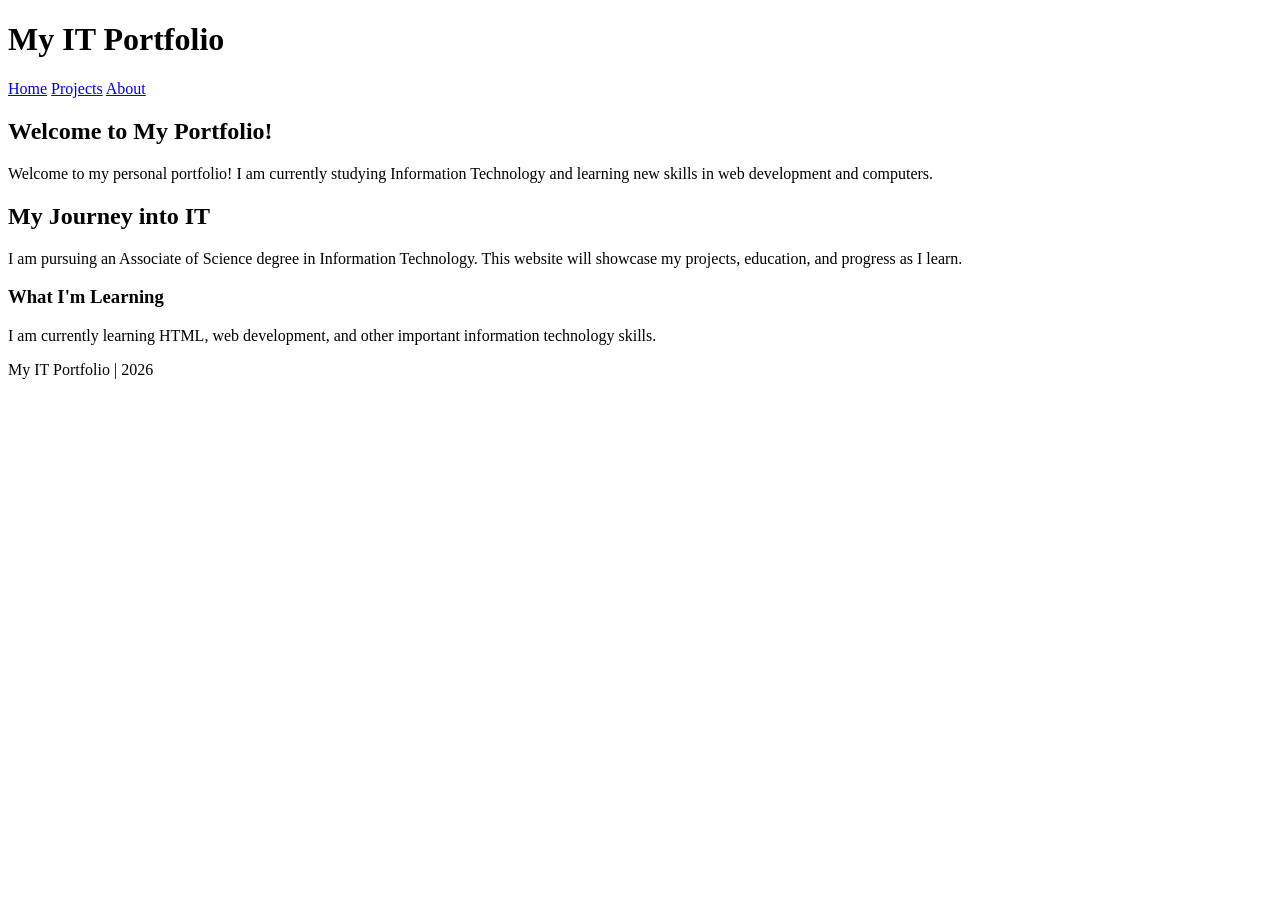
==== index.html @ e7679397 "Initial portfolio website structure and wireframe" ====
<!DOCTYPE html>
<html lang="en">

<head>
    <meta charset="UTF-8">
    <meta name="viewport" content="width=device-width, initial-scale=1.0">
    <title>Home | My IT Portfolio</title>
</head>

<body>

    <header>
        <h1>My IT Portfolio</h1>

        <nav>
            <a href="index.html">Home</a>
            <a href="projects.html">Projects</a>
            <a href="about.html">About</a>
        </nav>
    </header>

    <main>
        <section>
            <h2>Welcome to My Portfolio!</h2>
            <p>
                Welcome to my personal portfolio!
                I am currently studying Information
                Technology and learning new skills
                in web development and computers.
            </p>
        </section>

        <section>
            <h2>My Journey into IT</h2>
            <p>
                I am pursuing an Associate of Science
                degree in Information Technology.
                This website will showcase my projects,
                education, and progress as I learn.
            </p>

            <h3>What I'm Learning</h3>
            <p>
                I am currently learning HTML,
                web development, and other important
                information technology skills.
            </p>
        </section>
    </main>

    <footer>
        <p>My IT Portfolio | 2026</p>
    </footer>  

</body>

</html>
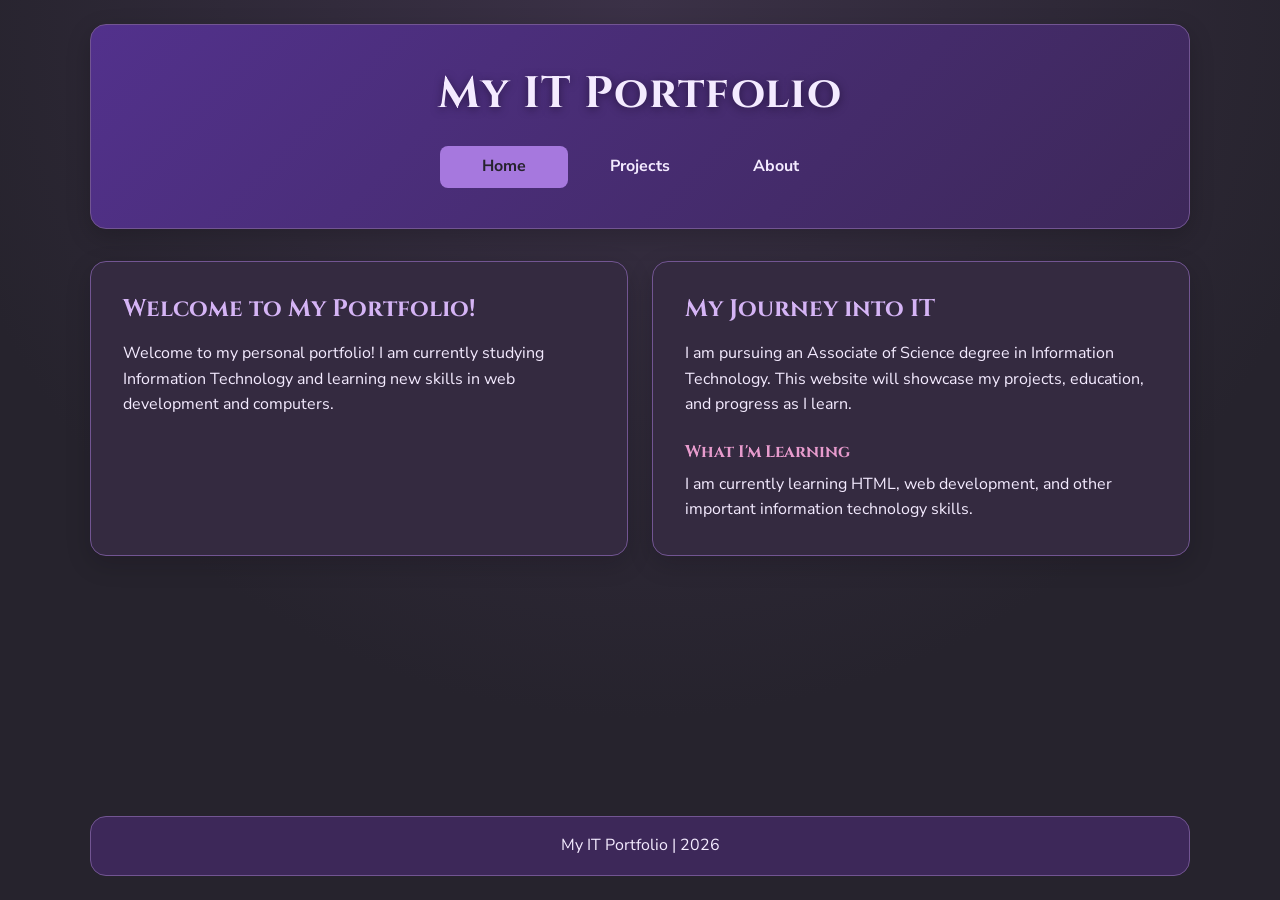
==== commit b671d314: "Style index.html with shared responsive portfolio layout" ====
--- a/index.html
+++ b/index.html
@@ -1,57 +1,62 @@
-<!DOCTYPE html>
-<html lang="en">
-
-<head>
-    <meta charset="UTF-8">
-    <meta name="viewport" content="width=device-width, initial-scale=1.0">
-    <title>Home | My IT Portfolio</title>
-</head>
-
-<body>
-
-    <header>
-        <h1>My IT Portfolio</h1>
-
-        <nav>
-            <a href="index.html">Home</a>
-            <a href="projects.html">Projects</a>
-            <a href="about.html">About</a>
-        </nav>
-    </header>
-
-    <main>
-        <section>
-            <h2>Welcome to My Portfolio!</h2>
-            <p>
-                Welcome to my personal portfolio!
-                I am currently studying Information
-                Technology and learning new skills
-                in web development and computers.
-            </p>
-        </section>
-
-        <section>
-            <h2>My Journey into IT</h2>
-            <p>
-                I am pursuing an Associate of Science
-                degree in Information Technology.
-                This website will showcase my projects,
-                education, and progress as I learn.
-            </p>
-
-            <h3>What I'm Learning</h3>
-            <p>
-                I am currently learning HTML,
-                web development, and other important
-                information technology skills.
-            </p>
-        </section>
-    </main>
-
-    <footer>
-        <p>My IT Portfolio | 2026</p>
-    </footer>  
-
-</body>
-
-</html>+<!DOCTYPE html>
+<html lang="en">
+
+<head>
+    <meta charset="UTF-8">
+    <meta name="viewport" content="width=device-width, initial-scale=1.0">
+    <title>Home | My IT Portfolio</title>
+    <link rel="preconnect" href="https://fonts.googleapis.com">
+    <link rel="preconnect" href="https://fonts.gstatic.com" crossorigin>
+    <link href="https://fonts.googleapis.com/css2?family=Cinzel:wght@400;600;700&family=Nunito+Sans:wght@400;600;700&display=swap" rel="stylesheet">
+    <link rel="stylesheet" href="style.css">
+</head>
+
+<body>
+    <a class="skip-link" href="#main-content">Skip to main content</a>
+
+    <header id="site-header">
+        <h1>My IT Portfolio</h1>
+
+        <nav class="site-nav" aria-label="Main navigation">
+            <a href="index.html" aria-current="page">Home</a>
+            <a href="projects.html">Projects</a>
+            <a href="about.html">About</a>
+        </nav>
+    </header>
+
+    <main id="main-content" class="page-grid page-grid--two">
+        <section class="panel">
+            <h2>Welcome to My Portfolio!</h2>
+            <p>
+                Welcome to my personal portfolio!
+                I am currently studying Information
+                Technology and learning new skills
+                in web development and computers.
+            </p>
+        </section>
+
+        <section class="panel">
+            <h2>My Journey into IT</h2>
+            <p>
+                I am pursuing an Associate of Science
+                degree in Information Technology.
+                This website will showcase my projects,
+                education, and progress as I learn.
+            </p>
+
+            <h3>What I'm Learning</h3>
+            <p>
+                I am currently learning HTML,
+                web development, and other important
+                information technology skills.
+            </p>
+        </section>
+    </main>
+
+    <footer class="site-footer">
+        <p>My IT Portfolio | 2026</p>
+    </footer>  
+
+</body>
+
+</html>
--- a/style.css
+++ b/style.css
@@ -0,0 +1,250 @@
+/* My IT Portfolio | Milestone 2: Styling and Responsive Design */
+
+/* COLOR PALETTE & SPACING SYSTEM */
+:root {
+    --charcoal: #26232D;
+    --plum: #52318C;
+    --lavender: #A678DE;
+    --rose: #E79BCD;
+    --lilac: #F4EBFF;
+    --card: #342A40;
+    --heading: #D5B4F5;
+    --border: #725592;
+    --space-1: 8px;
+    --space-2: 16px;
+    --space-3: 24px;
+    --space-4: 32px;
+    --space-5: 40px;
+    --space-6: 48px;
+}
+
+/* TYPE SELECTORS: body, h1, h2, h3, p, a, ul, footer */
+*,
+*::before,
+*::after {
+    box-sizing: border-box;
+}
+
+html {
+    scroll-behavior: smooth;
+}
+
+body {
+    min-width: 0;
+    min-height: 100vh;
+    margin: 0;
+    display: flex;
+    flex-direction: column;
+    background: radial-gradient(circle at top, #3B3147, var(--charcoal) 65%);
+    color: var(--lilac);
+    font-family: "Nunito Sans", Arial, sans-serif;
+    font-size: 16px;
+    line-height: 1.6;
+}
+
+h1,
+h2,
+h3 {
+    font-family: "Cinzel", Georgia, serif;
+    line-height: 1.3;
+}
+
+h1 {
+    margin: 0;
+    font-size: clamp(1.6rem, 5vw, 2.75rem);
+    letter-spacing: 0.03em;
+    color: var(--lilac);
+    text-shadow: 0 2px 8px rgba(20, 10, 35, 0.55);
+}
+
+h2 {
+    margin: 0 0 var(--space-2);
+    font-size: clamp(1.2rem, 2.5vw, 1.5rem);
+    color: var(--heading);
+}
+
+h3 {
+    margin: var(--space-3) 0 var(--space-1);
+    font-size: 1.05rem;
+    color: var(--rose);
+}
+
+p {
+    margin: 0 0 var(--space-2);
+}
+
+p:last-child {
+    margin-bottom: 0;
+}
+
+ul {
+    margin: var(--space-2) 0 0;
+    padding-left: var(--space-3);
+}
+
+li + li {
+    margin-top: var(--space-1);
+}
+
+a {
+    color: var(--rose);
+    text-underline-offset: 4px;
+}
+
+a:hover {
+    color: var(--lilac);
+}
+
+a:focus-visible {
+    outline: 2px solid var(--rose);
+    outline-offset: 4px;
+    border-radius: 4px;
+}
+
+/* ID SELECTOR: shared header */
+#site-header {
+    width: calc(100% - 32px);
+    max-width: 1100px;
+    margin: var(--space-2) auto 0;
+    padding: var(--space-3) var(--space-2);
+    text-align: center;
+    background: linear-gradient(135deg, var(--plum), #3D2859);
+    border: 1px solid var(--border);
+    border-radius: 16px;
+    box-shadow: 0 8px 24px rgba(0, 0, 0, 0.2);
+}
+
+/* CLASS SELECTORS: navigation, cards, and layout */
+.site-nav {
+    display: grid;
+    grid-template-columns: repeat(3, minmax(0, 1fr));
+    gap: var(--space-1);
+    max-width: 400px;
+    margin: var(--space-3) auto 0;
+}
+
+.site-nav a {
+    display: block;
+    padding: var(--space-1);
+    color: var(--lilac);
+    font-size: 0.9rem;
+    font-weight: 700;
+    text-decoration: none;
+    border-radius: 8px;
+    transition: background-color 0.2s ease, color 0.2s ease;
+}
+
+.site-nav a:hover,
+.site-nav a[aria-current="page"] {
+    background: var(--lavender);
+    color: var(--charcoal);
+}
+
+.page-grid {
+    width: calc(100% - 32px);
+    max-width: 1100px;
+    margin: var(--space-3) auto var(--space-4);
+    display: grid;
+    grid-template-columns: minmax(0, 1fr);
+    gap: var(--space-2);
+    flex: 1;
+    align-content: start;
+}
+
+.panel {
+    min-width: 0;
+    padding: var(--space-3);
+    background: var(--card);
+    border: 1px solid var(--border);
+    border-radius: 16px;
+    box-shadow: 0 8px 24px rgba(12, 8, 18, 0.18);
+    overflow-wrap: anywhere;
+}
+
+.panel:hover {
+    border-color: var(--lavender);
+}
+
+.site-footer {
+    width: calc(100% - 32px);
+    max-width: 1100px;
+    margin: 0 auto var(--space-2);
+    padding: var(--space-2);
+    background: #3D2859;
+    color: var(--lilac);
+    text-align: center;
+    border-radius: 16px;
+    border: 1px solid var(--border);
+}
+
+.skip-link {
+    position: absolute;
+    top: -100px;
+    left: var(--space-2);
+    z-index: 10;
+    padding: var(--space-1) var(--space-2);
+    background: var(--rose);
+    color: var(--charcoal);
+    border-radius: 8px;
+}
+
+.skip-link:focus {
+    top: var(--space-2);
+}
+
+/* TABLET: two-column layout at 768px */
+@media (min-width: 640px) {
+    #site-header {
+        margin-top: var(--space-3);
+        padding: var(--space-4);
+    }
+
+    .site-nav a {
+        font-size: 1rem;
+        padding: var(--space-1) var(--space-2);
+    }
+
+    .page-grid {
+        grid-template-columns: repeat(2, minmax(0, 1fr));
+        gap: var(--space-3);
+        margin-top: var(--space-4);
+    }
+
+    .panel {
+        padding: var(--space-4);
+    }
+
+    .site-footer {
+        margin-bottom: var(--space-3);
+    }
+}
+
+/* DESKTOP: three columns on Projects and About at 1200px */
+@media (min-width: 1024px) {
+    #site-header {
+        padding: var(--space-5) var(--space-4);
+    }
+
+    .page-grid--three {
+        grid-template-columns: repeat(3, minmax(0, 1fr));
+    }
+
+    .page-grid--two {
+        grid-template-columns: repeat(2, minmax(0, 1fr));
+    }
+
+    .panel {
+        padding: var(--space-4);
+    }
+}
+
+/* Respect reduced-motion accessibility preference */
+@media (prefers-reduced-motion: reduce) {
+    html {
+        scroll-behavior: auto;
+    }
+
+    .site-nav a {
+        transition: none;
+    }
+}
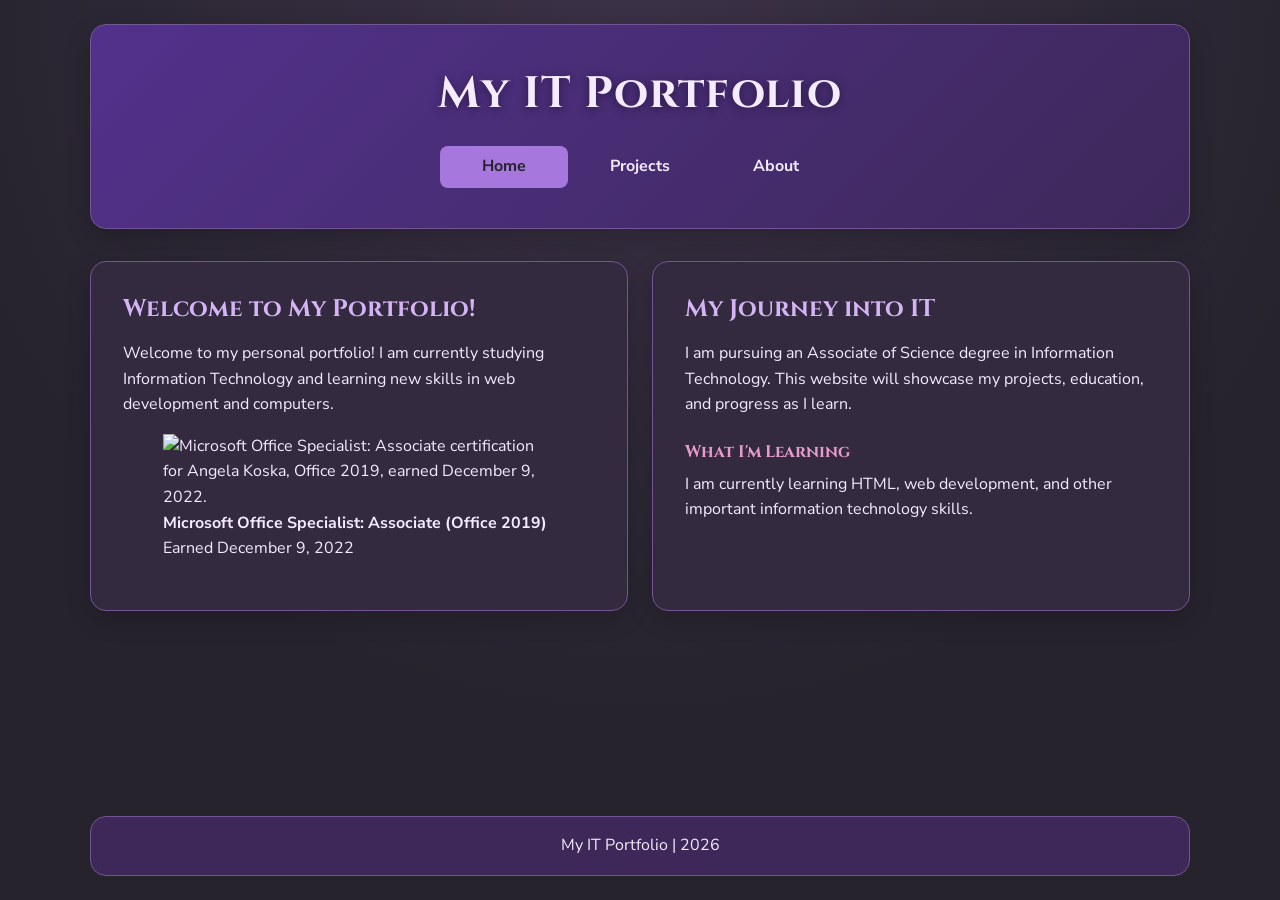
==== commit 5248e126: "Showcase Microsoft Office Specialist certification in Welcome section" ====
--- a/index.html
+++ b/index.html
@@ -24,19 +24,34 @@
         </nav>
     </header>
 
-    <main id="main-content" class="page-grid page-grid--two">
-        <section class="panel">
-            <h2>Welcome to My Portfolio!</h2>
+    <main id="main-content" tabindex="-1" class="page-grid page-grid--two">
+        <section class="panel" aria-labelledby="welcome-heading">
+            <h2 id="welcome-heading">Welcome to My Portfolio!</h2>
             <p>
                 Welcome to my personal portfolio!
                 I am currently studying Information
                 Technology and learning new skills
                 in web development and computers.
             </p>
+
+            <figure class="certification">
+                <img
+                    class="certification__image"
+                    src="certificate-for-portfolio.webp"
+                    alt="Microsoft Office Specialist: Associate certification for Angela Koska, Office 2019, earned December 9, 2022."
+                    width="720"
+                    height="455"
+                    loading="lazy"
+                >
+                <figcaption>
+                    <strong>Microsoft Office Specialist: Associate (Office 2019)</strong>
+                    <span>Earned December 9, 2022</span>
+                </figcaption>
+            </figure>
         </section>
 
-        <section class="panel">
-            <h2>My Journey into IT</h2>
+        <section class="panel" aria-labelledby="it-journey-heading">
+            <h2 id="it-journey-heading">My Journey into IT</h2>
             <p>
                 I am pursuing an Associate of Science
                 degree in Information Technology.
--- a/style.css
+++ b/style.css
@@ -140,6 +140,11 @@
     color: var(--charcoal);
 }
 
+.page-grid:focus-visible {
+    outline: 2px solid var(--rose);
+    outline-offset: 4px;
+}
+
 .page-grid {
     width: calc(100% - 32px);
     max-width: 1100px;
@@ -238,6 +243,21 @@
     }
 }
 
+/* NARROW OR ZOOMED VIEWS: Stack navigation so text doesn't overlap.
+   At 200% zoom, a 320px screen can have roughly 160 CSS pixels. */
+@media (max-width: 359px) {
+    .site-nav {
+        grid-template-columns: minmax(0, 1fr);
+    }
+
+    .site-nav a {
+        display: grid;
+        place-items: center;
+        min-height: 44px;
+        overflow-wrap: anywhere;
+    }
+}
+
 /* Respect reduced-motion accessibility preference */
 @media (prefers-reduced-motion: reduce) {
     html {
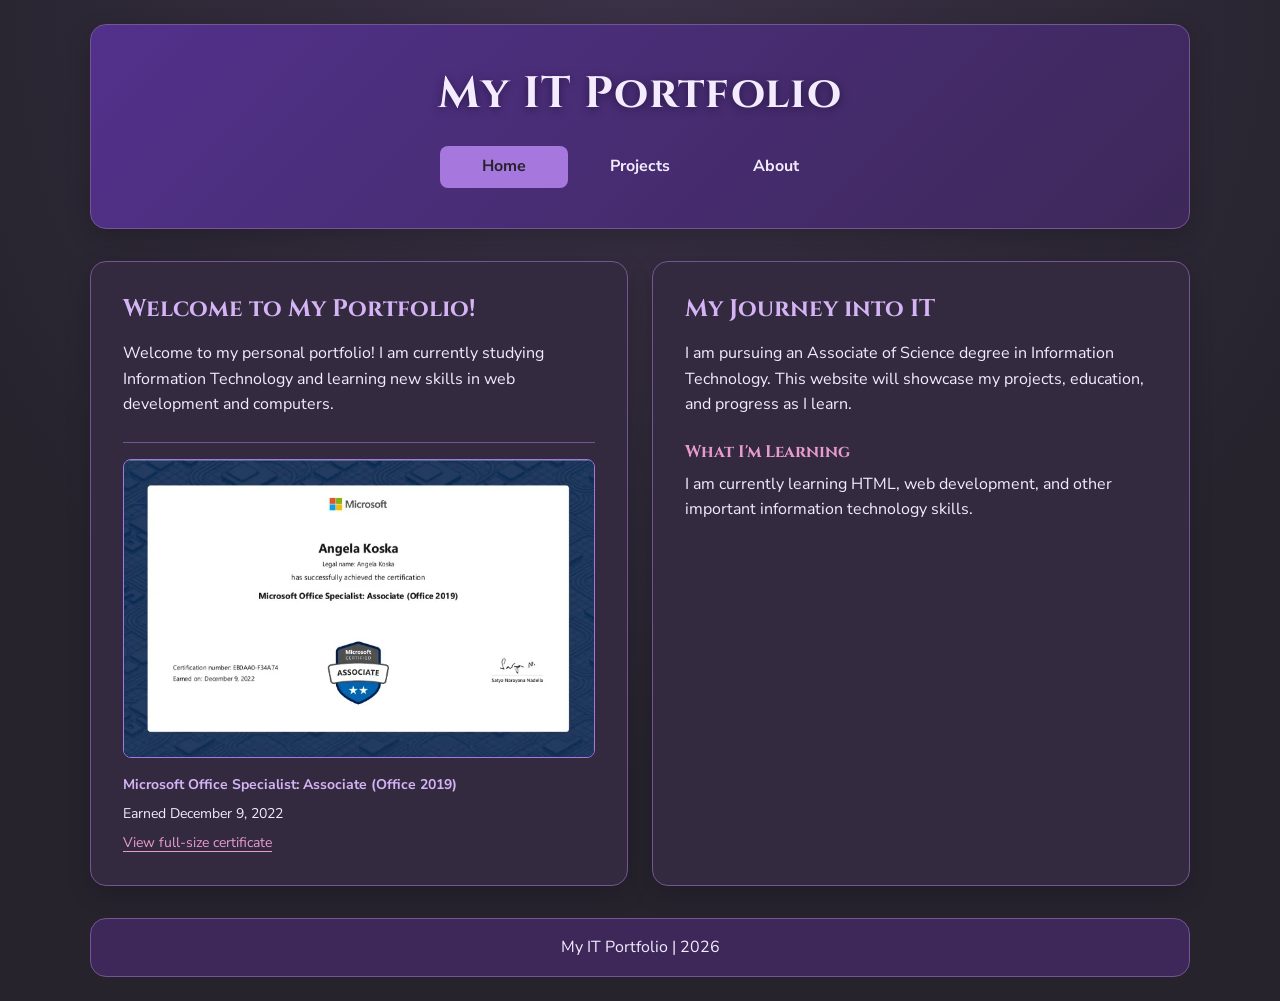
==== commit f6f17a3e: "Add accessible full-size link for certificate preview" ====
--- a/index.html
+++ b/index.html
@@ -46,6 +46,7 @@
                 <figcaption>
                     <strong>Microsoft Office Specialist: Associate (Office 2019)</strong>
                     <span>Earned December 9, 2022</span>
+                    <a class="certification__full" href="certificate-for-portfolio.webp">View full-size certificate</a>
                 </figcaption>
             </figure>
         </section>
--- a/style.css
+++ b/style.css
@@ -268,3 +268,33 @@
         transition: none;
     }
 }
+
+/* Certification showcase inside the Welcome panel */
+.certification {
+    margin: var(--space-3) 0 0;
+    padding-top: var(--space-2);
+    border-top: 1px solid var(--border);
+}
+
+.certification__image {
+    display: block;
+    width: 100%;
+    height: auto;
+    border-radius: 8px;
+    border: 1px solid var(--lavender);
+    background: var(--lilac);
+}
+
+.certification figcaption {
+    display: flex;
+    flex-direction: column;
+    gap: var(--space-1);
+    margin-top: var(--space-2);
+    color: var(--lilac);
+    font-size: 0.875rem;
+    line-height: 1.5;
+}
+
+.certification figcaption strong {
+    color: var(--heading);
+}
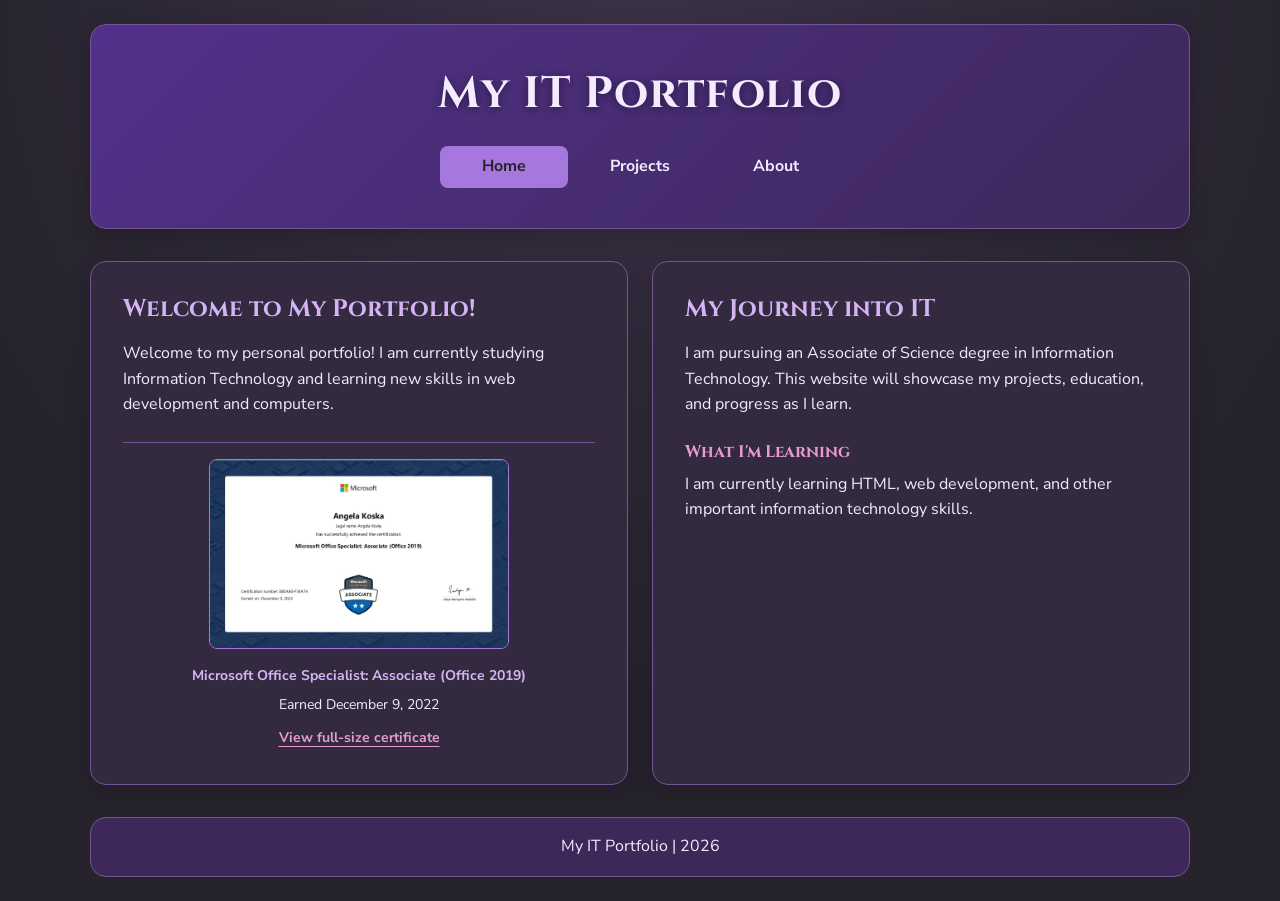
==== commit 43edf591: "Update alt text for certification image Shortened the alt text for the certification image." ====
--- a/index.html
+++ b/index.html
@@ -38,7 +38,7 @@
                 <img
                     class="certification__image"
                     src="certificate-for-portfolio.webp"
-                    alt="Microsoft Office Specialist: Associate certification for Angela Koska, Office 2019, earned December 9, 2022."
+                    alt="Microsoft Office Specialist: Associate certification for Angela"
                     width="720"
                     height="455"
                     loading="lazy"
--- a/style.css
+++ b/style.css
@@ -279,7 +279,9 @@
 .certification__image {
     display: block;
     width: 100%;
+    max-width: 300px;
     height: auto;
+    margin-inline: auto;
     border-radius: 8px;
     border: 1px solid var(--lavender);
     background: var(--lilac);
@@ -298,3 +300,14 @@
 .certification figcaption strong {
     color: var(--heading);
 }
+
+.certification figcaption {
+    align-items: center;
+    text-align: center;
+}
+
+.certification__full {
+    display: inline-block;
+    padding: 4px 8px;
+    font-weight: 700;
+}
